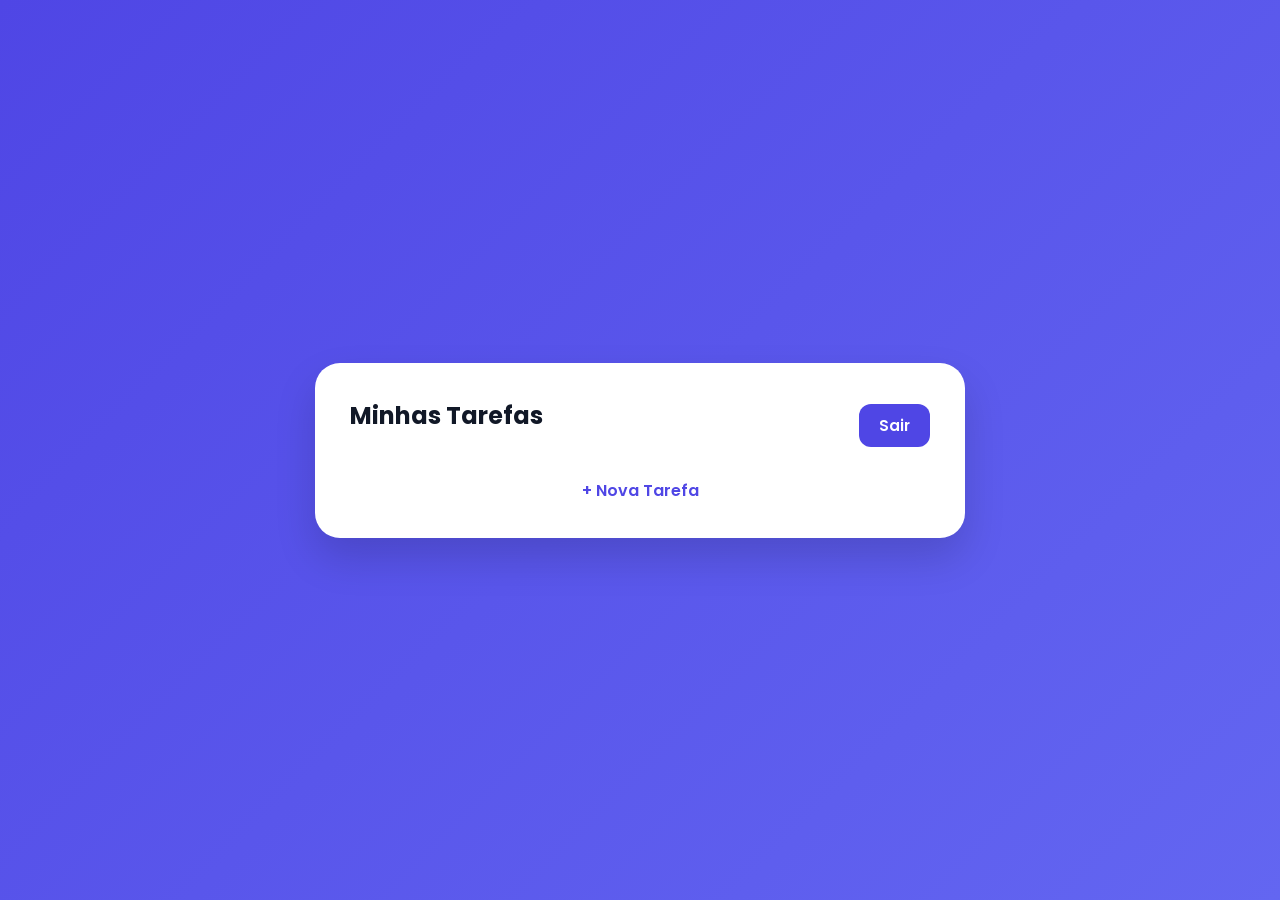
==== dashboard.html @ f210d475 "Add files via upload" ====
<!DOCTYPE html>
<html lang="pt-BR">
<head>
<meta charset="UTF-8">
<meta name="viewport" content="width=device-width, initial-scale=1.0">
<title>Taskly - Dashboard</title>
<link rel="stylesheet" href="style.css">
</head>
<body onload="listarTarefas()">

<div class="container dashboard">

    <div class="topo">

        <h2>Minhas Tarefas</h2>

        <button onclick="logout()">
            Sair
        </button>

    </div>

    <a href="tarefa.html" class="btn-link">
        + Nova Tarefa
    </a>

    <div id="listaTarefas"></div>

</div>

<script src="script.js"></script>

</body>
</html>
---- style.css ----
@import url('https://fonts.googleapis.com/css2?family=Poppins:wght@300;400;500;600;700&display=swap');

*{
    margin:0;
    padding:0;
    box-sizing:border-box;
    font-family:'Poppins',sans-serif;
}

body{
    min-height:100vh;
    display:flex;
    justify-content:center;
    align-items:center;
    background:linear-gradient(
        135deg,
        #4F46E5,
        #6366F1
    );
    padding:20px;
}

.container{
    width:100%;
    max-width:450px;
    background:#fff;
    border-radius:25px;
    padding:35px;
    box-shadow:
    0 20px 40px rgba(0,0,0,.15);
}

.logo{
    text-align:center;
    font-size:42px;
    font-weight:700;
    color:#4F46E5;
}

.slogan{
    text-align:center;
    color:#6B7280;
    margin-top:10px;
    margin-bottom:30px;
}

h2{
    color:#111827;
    margin-bottom:20px;
}

input,
textarea,
select{
    width:100%;
    padding:14px;
    border:none;
    background:#F3F4F6;
    border-radius:12px;
    margin-bottom:15px;
    font-size:15px;
    transition:.3s;
}

input:focus,
textarea:focus,
select:focus{
    outline:none;
    background:#EEF2FF;
    border:2px solid #4F46E5;
}

button{
    width:100%;
    padding:14px;
    border:none;
    border-radius:12px;
    background:#4F46E5;
    color:white;
    font-size:15px;
    font-weight:600;
    cursor:pointer;
    transition:.3s;
}

button:hover{
    
    background:#4338CA;
}

.btn-link{
    display:block;
    text-align:center;
    text-decoration:none;
    color:#4F46E5;
    margin-top:20px;
    font-weight:600;
}

.topo{
    display:flex;
    justify-content:space-between;
    align-items:center;
    margin-bottom:25px;
}

.topo button{
    width:auto;
    padding:10px 20px;
}

.task{
    background:#EEF2FF;
    border:none;
    border-left:6px solid #4F46E5;
    border-radius:15px;
    padding:18px;
    margin-bottom:15px;
    transition:.3s;
}

.task:hover{
    transform:translateY(-3px);
}

.task h3{
    color:#4F46E5;
    margin-bottom:8px;
}

.task p{
    color:#374151;
    margin-bottom:5px;
}

.task button{
    margin-top:10px;
    background:#EF4444;
}

.task button:hover{
    background:#DC2626;
}

.dashboard{
    max-width:650px;
}

.nova-tarefa{
    margin-bottom:20px;
    text-decoration:none;
    display:block;
    text-align:center;
    background:#4F46E5;
    color:white;
    padding:14px;
    border-radius:12px;
    font-weight:600;
}

.nova-tarefa:hover{
    background:#4338CA;
}
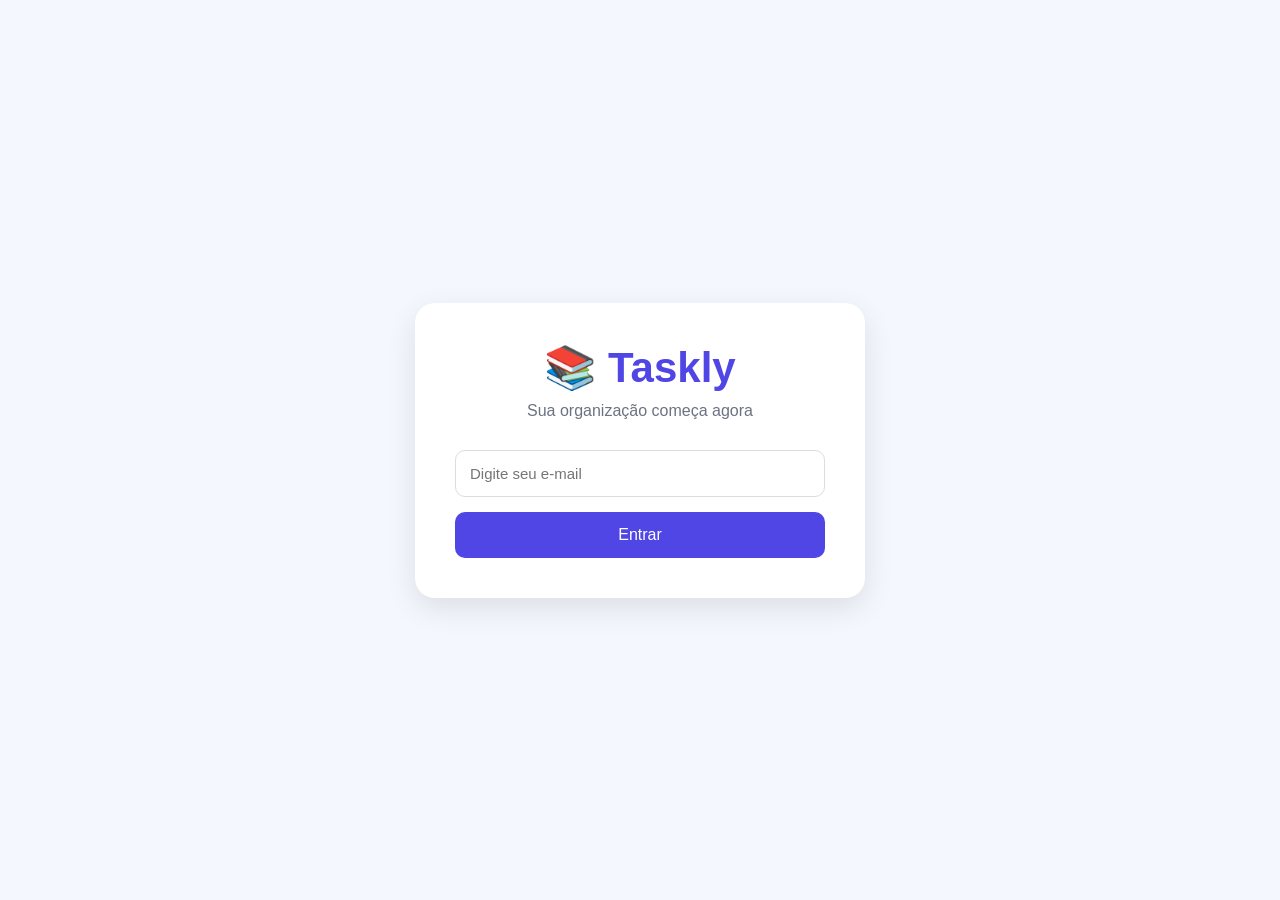
==== commit 7c21605e: "Add files via upload" ====
--- a/dashboard.html
+++ b/dashboard.html
@@ -1,34 +1,141 @@
 <!DOCTYPE html>
-<html lang="pt-BR">
+<html lang="pt-br">
+
 <head>
-<meta charset="UTF-8">
-<meta name="viewport" content="width=device-width, initial-scale=1.0">
-<title>Taskly - Dashboard</title>
-<link rel="stylesheet" href="style.css">
+
+    <meta charset="UTF-8">
+
+    <meta
+        name="viewport"
+        content="width=device-width, initial-scale=1.0"
+    >
+
+    <title>
+        Taskly - Dashboard
+    </title>
+
+    <link
+        rel="stylesheet"
+        href="css/style.css"
+    >
+
 </head>
-<body onload="listarTarefas()">
 
-<div class="container dashboard">
+<body onload="carregarDashboard()">
 
-    <div class="topo">
+    <header class="topo">
 
-        <h2>Minhas Tarefas</h2>
+        <h2>
+            📚 Taskly
+        </h2>
 
-        <button onclick="logout()">
-            Sair
-        </button>
+        <div>
+
+            <span
+                class="usuario"
+                id="usuario"
+            >
+            </span>
+
+            <button
+                onclick="logout()"
+                class="btn"
+                style="
+                width:auto;
+                padding:10px 20px;
+                margin-left:10px;
+                "
+            >
+                Sair
+            </button>
+
+        </div>
+
+    </header>
+
+    <div class="container">
+
+        <div class="stats">
+
+            <div class="stat">
+
+                <h2 id="totalTarefas">
+                    0
+                </h2>
+
+                <p>
+                    Total de Tarefas
+                </p>
+
+            </div>
+
+            <div class="stat">
+
+                <h2 id="alta">
+                    0
+                </h2>
+
+                <p>
+                    Prioridade Alta
+                </p>
+
+            </div>
+
+            <div class="stat">
+
+                <h2 id="media">
+                    0
+                </h2>
+
+                <p>
+                    Prioridade Média
+                </p>
+
+            </div>
+
+            <div class="stat">
+
+                <h2 id="baixa">
+                    0
+                </h2>
+
+                <p>
+                    Prioridade Baixa
+                </p>
+
+            </div>
+
+        </div>
+
+        <a
+            href="tarefa.html"
+            class="nova-tarefa"
+        >
+            ➕ Nova Tarefa
+        </a>
+
+        <div
+            id="listaTarefas"
+            class="lista-tarefas"
+        >
+
+        </div>
 
     </div>
 
-    <a href="tarefa.html" class="btn-link">
-        + Nova Tarefa
-    </a>
+    <footer>
 
-    <div id="listaTarefas"></div>
+        Taskly © 2026
 
-</div>
+        <br>
 
-<script src="script.js"></script>
+        Organize sua vida escolar
+        em um só lugar
+
+    </footer>
+
+    <script src="js/script.js"></script>
 
 </body>
+
 </html>
--- a/css/style.css
+++ b/css/style.css
@@ -0,0 +1,259 @@
+
+
+:root{
+    --roxo:#4F46E5;
+    --roxo-claro:#6366F1;
+    --fundo:#F5F7FF;
+    --branco:#FFFFFF;
+    --texto:#111827;
+    --cinza:#6B7280;
+    --verde:#22C55E;
+    --vermelho:#EF4444;
+    --amarelo:#F59E0B;
+}
+
+*{
+    margin:0;
+    padding:0;
+    box-sizing:border-box;
+    font-family:'Poppins',sans-serif;
+}
+
+body{
+    background:var(--fundo);
+    color:var(--texto);
+}
+
+/* LOGIN */
+
+.login-container{
+    width:100%;
+    min-height:100vh;
+    display:flex;
+    justify-content:center;
+    align-items:center;
+    padding:20px;
+}
+
+.login-card{
+    width:100%;
+    max-width:450px;
+    background:var(--branco);
+    padding:40px;
+    border-radius:20px;
+    box-shadow:0 10px 30px rgba(0,0,0,.1);
+}
+
+.logo{
+    text-align:center;
+    color:var(--roxo);
+    font-size:42px;
+    margin-bottom:10px;
+}
+
+.subtitulo{
+    text-align:center;
+    color:var(--cinza);
+    margin-bottom:30px;
+}
+
+input,
+textarea,
+select{
+    width:100%;
+    padding:14px;
+    margin-bottom:15px;
+    border:1px solid #ddd;
+    border-radius:10px;
+    font-size:15px;
+}
+
+input:focus,
+textarea:focus,
+select:focus{
+    outline:none;
+    border-color:var(--roxo);
+}
+
+.btn{
+    width:100%;
+    padding:14px;
+    border:none;
+    border-radius:10px;
+    background:var(--roxo);
+    color:white;
+    font-size:16px;
+    cursor:pointer;
+    transition:.3s;
+}
+
+.btn:hover{
+    background:var(--roxo-claro);
+}
+
+/* DASHBOARD */
+
+.topo{
+    background:white;
+    padding:20px;
+    display:flex;
+    justify-content:space-between;
+    align-items:center;
+    box-shadow:0 2px 10px rgba(0,0,0,.05);
+}
+
+.usuario{
+    color:var(--roxo);
+    font-weight:600;
+}
+
+.container{
+    max-width:1200px;
+    margin:auto;
+    padding:30px;
+}
+
+.stats{
+    display:grid;
+    grid-template-columns:repeat(auto-fit,minmax(200px,1fr));
+    gap:20px;
+    margin-bottom:30px;
+}
+
+.stat{
+    background:white;
+    padding:25px;
+    border-radius:15px;
+    text-align:center;
+    box-shadow:0 5px 20px rgba(0,0,0,.05);
+}
+
+.stat h2{
+    color:var(--roxo);
+    font-size:32px;
+}
+
+.stat p{
+    color:var(--cinza);
+}
+
+.nova-tarefa{
+    display:inline-block;
+    text-decoration:none;
+    background:var(--roxo);
+    color:white;
+    padding:12px 20px;
+    border-radius:10px;
+    margin-bottom:25px;
+}
+
+.lista-tarefas{
+    display:grid;
+    grid-template-columns:repeat(auto-fit,minmax(300px,1fr));
+    gap:20px;
+}
+
+.task-card{
+    background:white;
+    padding:20px;
+    border-radius:15px;
+    box-shadow:0 5px 20px rgba(0,0,0,.05);
+    transition:.3s;
+}
+
+.task-card:hover{
+    transform:translateY(-5px);
+}
+
+.task-header{
+    display:flex;
+    justify-content:space-between;
+    align-items:center;
+    margin-bottom:15px;
+}
+
+.task-card h3{
+    color:var(--roxo);
+}
+
+.task-card p{
+    color:var(--cinza);
+    margin-bottom:10px;
+}
+
+.prioridade{
+    padding:5px 12px;
+    border-radius:20px;
+    color:white;
+    font-size:12px;
+}
+
+.alta{
+    background:var(--vermelho);
+}
+
+.media{
+    background:var(--amarelo);
+}
+
+.baixa{
+    background:var(--verde);
+}
+
+.excluir{
+    background:var(--vermelho);
+    color:white;
+    border:none;
+    padding:10px;
+    width:100%;
+    border-radius:8px;
+    cursor:pointer;
+    margin-top:10px;
+}
+
+/* FORMULÁRIO */
+
+.form-container{
+    max-width:700px;
+    margin:40px auto;
+    background:white;
+    padding:30px;
+    border-radius:20px;
+    box-shadow:0 10px 30px rgba(0,0,0,.08);
+}
+
+.form-container h2{
+    margin-bottom:20px;
+    color:var(--roxo);
+}
+
+.voltar{
+    display:inline-block;
+    margin-top:15px;
+    text-decoration:none;
+    color:var(--roxo);
+}
+
+/* FOOTER */
+
+footer{
+    margin-top:50px;
+    text-align:center;
+    color:var(--cinza);
+    padding:20px;
+}
+
+/* RESPONSIVO */
+
+@media(max-width:768px){
+
+    .topo{
+        flex-direction:column;
+        gap:10px;
+    }
+
+    .container{
+        padding:15px;
+    }
+
+}
